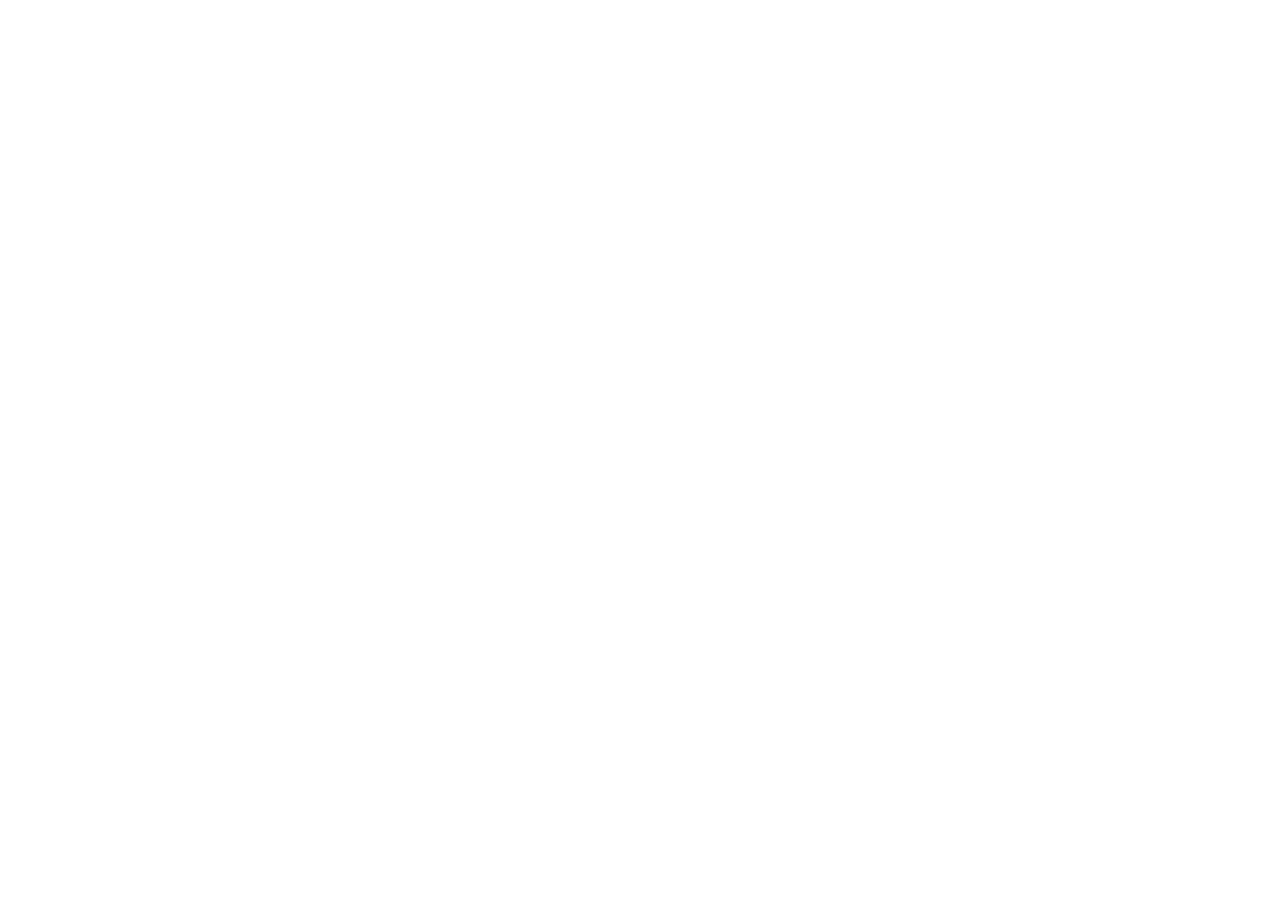
==== Dark-side.html @ d9f35049 "moved HTML elements" ====
<!DOCTYPE html>
<html>
  <head>
    <title>Dark Side</title>
    <link
      href="https://fonts.googleapis.com/css2?family=Poller+One&display=swap"
      rel="stylesheet"
    />
    <link rel="stylesheet" type="text/css" href="/Styles/Dark-side.css" />
  </head>
  <body>
    <audio
      src="/sounds/Star Wars Duel of The Fates TWO STEPS FROM HELL STYLE.mp3"
      id="my_audio"
    ></audio>
    <script type="text/javascript">
      window.onload = function () {
        document.getElementById("my_audio").play();
      };
    </script>

    <div class="dark-side">
      <div class="dark-lightsaber">
        <div class="dark-pommel-cap black-metal">
          <div style="--i: 0" class="segment silver"></div>
          <div style="--i: 1" class="segment silver"></div>
          <div style="--i: 2" class="segment silver"></div>
          <div style="--i: 3" class="segment silver"></div>
          <div style="--i: 4" class="segment silver"></div>
          <div style="--i: 5" class="segment silver"></div>
          <div style="--i: 6" class="segment silver"></div>
          <div style="--i: 7" class="segment silver"></div>
          <div style="--i: 8" class="segment silver"></div>
          <div style="--i: 9" class="segment silver"></div>
          <div style="--i: 10" class="segment silver"></div>
        </div>
        <div class="dark-grip metal">
          <div style="--i: 0" class="segment black"></div>
          <div style="--i: 1" class="segment black"></div>
          <div class="fin-top black"></div>
          <div class="fin-bottom black"></div>
          <div class="controls-holder black-metal"></div>
          <div class="dark-controls metal">
            <div class="slider black-metal"></div>
            <div class="button"></div>
            <div class="segment blue"></div>
            <div class="segment blue"></div>
            <div class="segment blue"></div>
            <div class="segment blue"></div>
            <div class="segment blue"></div>
            <div class="segment blue"></div>
          </div>
        </div>
        <div class="dark-hilt metal">
          <div class="hilt-vent"></div>
          <div class="hilt-vent"></div>
          <div class="rear-button">
            <div class="top"></div>
          </div>
        </div>
        <div class="dark-blade-emitter">
          <div class="bottom-element"></div>
          <div class="bottom-to-mid"></div>
          <div class="mid"></div>
          <div class="front"></div>
          <div class="front-triangle"></div>
          <div class="front-clip"></div>
        </div>
        <div class="dark-blade">
          <div class="dark-glow"></div>
          <div class="glow large"></div>
        </div>
      </div>
    </div>
  </body>
</html>
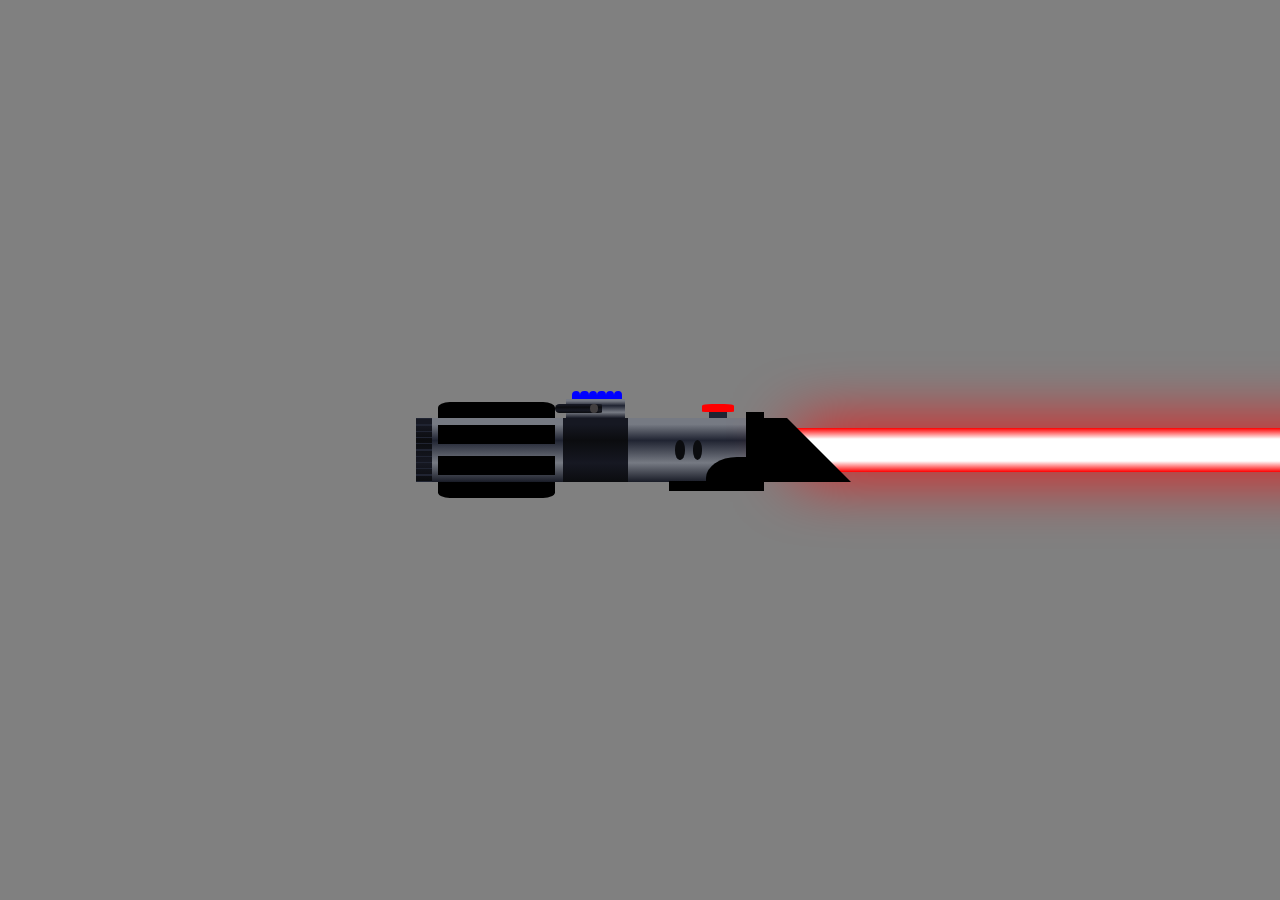
==== commit d3777311: "fixed the CSS directory" ====
--- a/Dark-side.html
+++ b/Dark-side.html
@@ -6,7 +6,7 @@
       href="https://fonts.googleapis.com/css2?family=Poller+One&display=swap"
       rel="stylesheet"
     />
-    <link rel="stylesheet" type="text/css" href="/Styles/Dark-side.css" />
+    <link rel="stylesheet" type="text/css" href="/Styles/dark-side.css" />
   </head>
   <body>
     <audio
--- a/Styles/dark-side.css
+++ b/Styles/dark-side.css
@@ -0,0 +1,586 @@
+*,
+*:before,
+*:after {
+  position: relative;
+  box-sizing: border-box;
+}
+
+.container,
+.light-side {
+  display: none;
+}
+
+html,
+body {
+  height: 100%;
+  width: 100%;
+  margin: 0;
+  padding: 0;
+  overflow: hidden;
+}
+
+body {
+  display: flex;
+  justify-content: center;
+  align-items: center;
+  background: grey;
+}
+
+.dark-lightsaber {
+  width: 35vw;
+  height: 5vw;
+  display: flex;
+  flex-direction: row;
+  align-items: center;
+}
+
+.dark-pommel-cap {
+  height: 100%;
+  width: 4%;
+  display: flex;
+  flex-direction: column;
+  justify-content: space-between;
+}
+
+.dark-pommel-cap>.segment {
+  height: 2%;
+  width: 100%;
+  background: #202432;
+}
+
+.dark-grip {
+  height: 100%;
+  width: 50%;
+  display: flex;
+  flex-direction: column;
+  justify-content: space-evenly;
+  align-items: flex-start;
+}
+
+.dark-grip>.segment {
+  background: black;
+  height: 30%;
+  width: 60%;
+  margin: 3%;
+}
+
+.dark-grip .fin-top {
+  position: absolute;
+  height: 25%;
+  width: 60%;
+  margin-left: 3%;
+  bottom: 100%;
+  background: black;
+  border-radius: 10% 10% 10% 10% / 36% 36% 0% 0%;
+  -webkit-border-radius: 10% 10% 10% 10% / 36% 36% 0% 0%;
+  -moz-border-radius: 10% 10% 10% 10% / 36% 36% 0% 0%;
+  -ms-border-radius: 10% 10% 10% 10% / 36% 36% 0% 0%;
+  -o-border-radius: 10% 10% 10% 10% / 36% 36% 0% 0%;
+}
+
+.dark-grip .fin-bottom {
+  position: absolute;
+  height: 25%;
+  width: 60%;
+  margin-left: 3%;
+  bottom: -25%;
+  background: black;
+  border-radius: 10% 10% 10% 10% / 0% 0% 36% 36%;
+  -webkit-border-radius: 10% 10% 10% 10% / 0% 0% 36% 36%;
+  -moz-border-radius: 10% 10% 10% 10% / 0% 0% 36% 36%;
+  -ms-border-radius: 10% 10% 10% 10% / 0% 0% 36% 36%;
+  -o-border-radius: 10% 10% 10% 10% / 0% 0% 36% 36%;
+}
+
+.controls-holder {
+  position: absolute;
+  height: 100%;
+  width: 33%;
+  left: 67%;
+}
+
+.dark-controls {
+  height: 30%;
+  width: 30%;
+  position: absolute;
+  left: 68.5%;
+  bottom: 100%;
+  display: flex;
+  flex-direction: row;
+  justify-content: center;
+  align-items: center;
+}
+
+.slider {
+  width: 80%;
+  height: 50%;
+  background: rgb(128, 117, 117);
+  position: absolute;
+  right: 40%;
+  border-radius: 10% 10% 10% 10% / 50% 10% 10% 50%;
+  -webkit-border-radius: 10% 10% 10% 10% / 50% 10% 10% 50%;
+  -moz-border-radius: 10% 10% 10% 10% / 50% 10% 10% 50%;
+  -ms-border-radius: 10% 10% 10% 10% / 50% 10% 10% 50%;
+  -o-border-radius: 10% 10% 10% 10% / 50% 10% 10% 50%;
+}
+
+.dark-controls>.segment {
+  position: relative;
+  height: 40%;
+  width: 15%;
+  background: blue;
+  bottom: 70%;
+  right: 5%;
+  border-radius: 50% 44% 50% 0% / 50% 50% 0% 50%;
+  -webkit-border-radius: 50% 44% 50% 0% / 50% 50% 0% 50%;
+  -moz-border-radius: 50% 44% 50% 0% / 50% 50% 0% 50%;
+  -ms-border-radius: 50% 44% 50% 0% / 50% 50% 0% 50%;
+  -o-border-radius: 50% 44% 50% 0% / 50% 50% 0% 50%;
+}
+
+.button {
+  opacity: 1;
+  background: #423f40;
+  height: 0.7vw;
+  width: 0.7vw;
+  left: 40%;
+  border-radius: 50%;
+  -webkit-border-radius: 50%;
+  -moz-border-radius: 50%;
+  -ms-border-radius: 50%;
+  -o-border-radius: 50%;
+}
+
+.dark-hilt {
+  height: 100%;
+  width: 30%;
+  display: flex;
+  align-items: center;
+}
+
+.hilt-vent {
+  width: 8%;
+  height: 30%;
+  margin-right: 7%;
+  left: 40%;
+  border-radius: 50%;
+  -webkit-border-radius: 50%;
+  -moz-border-radius: 50%;
+  -ms-border-radius: 50%;
+  -o-border-radius: 50%;
+  background: #0b0c0f;
+}
+
+.rear-button {
+  height: 10%;
+  width: 15%;
+  position: absolute;
+  left: 68.5%;
+  bottom: 100%;
+  background: #202432;
+}
+
+.top {
+  height: 120%;
+  width: 180%;
+  position: absolute;
+  left: -40%;
+  bottom: 100%;
+  background: red;
+  z-index: 2;
+  border-radius: 30% 30% 10% 10% / 23% 23% 5% 5%;
+  -webkit-border-radius: 30% 30% 10% 10% / 23% 23% 5% 5%;
+  -moz-border-radius: 30% 30% 10% 10% / 23% 23% 5% 5%;
+  -ms-border-radius: 30% 30% 10% 10% / 23% 23% 5% 5%;
+  -o-border-radius: 30% 30% 10% 10% / 23% 23% 5% 5%;
+}
+
+.dark-blade-emitter {
+  height: 100%;
+  width: 30%;
+  display: flex;
+  align-items: center;
+}
+
+.bottom-element {
+  position: absolute;
+  width: 80%;
+  height: 15%;
+  background: black;
+  bottom: -14%;
+  left: -65%;
+  z-index: 1;
+}
+
+.bottom-to-mid {
+  position: absolute;
+  height: 40%;
+  width: 35%;
+  left: -34%;
+  bottom: -1%;
+  z-index: 1;
+  background: black;
+  border-radius: 75% 0% 50% 0% / 82% 50% 0% 0%;
+  -webkit-border-radius: 75% 0% 50% 0% / 82% 50% 0% 0%;
+  -moz-border-radius: 75% 0% 50% 0% / 82% 50% 0% 0%;
+  -ms-border-radius: 75% 0% 50% 0% / 82% 50% 0% 0%;
+  -o-border-radius: 75% 0% 50% 0% / 82% 50% 0% 0%;
+}
+
+.mid {
+  height: 120%;
+  width: 15.5%;
+  background: black;
+  z-index: 1;
+}
+
+.front {
+  height: 100%;
+  width: 19%;
+  border-left: 0.7px solid black;
+  background: black;
+  z-index: 1;
+}
+
+.front-triangle {
+  height: 0%;
+  width: 0%;
+  z-index: 2;
+  border-bottom: 5vw solid black;
+  border-right: 5vw solid transparent;
+}
+
+.dark-blade {
+  position: absolute;
+  height: 70%;
+  width: 300%;
+  left: 85%;
+  z-index: 0;
+  background: linear-gradient(to bottom, red, white 25%, white 75%, red);
+  border-top-right-radius: 10vw;
+  border-bottom-right-radius: 10vw;
+}
+
+.glow {
+  border: inherit;
+  position: absolute;
+  top: 0;
+  left: 0;
+  width: 100%;
+  height: 100%;
+  box-shadow: 0 0 5vw red;
+  border-radius: inherit;
+  -webkit-border-radius: inherit;
+  -moz-border-radius: inherit;
+  -ms-border-radius: inherit;
+  -o-border-radius: inherit;
+}
+
+.light-blade>.glow.large {
+  box-shadow: 0 0 40vw red;
+  opacity: 0.75%;
+}
+
+/* set the metal gradients for the lightsaber. This gives it the matallic look we want. We will define these here and then apply them to the different components as classes in the HTML */
+
+.metal {
+  background: linear-gradient(to bottom,
+      #767a83 10%,
+      #202432 35%,
+      #767a83 70%,
+      #191c27);
+}
+
+.black {
+  background: linear-gradient(to bottom,
+      #161822 10%,
+      #0b0c0f 35%,
+      #161822 70%,
+      #0b0c0f);
+}
+
+.black-metal {
+  background: linear-gradient(to bottom,
+      #161822 10%,
+      #0b0c0f 35%,
+      #161822 70%,
+      #0b0c0f);
+}
+
+.copper {
+  background: linear-gradient(to bottom,
+      #70413a 10%,
+      #90645a 35%,
+      #70413a 70%,
+      #401f21);
+}
+
+/* Here is where we set our animations. This is where all the magic happens. Buckle up. There is a LOT of animating to do... */
+
+/* root sets our total animation style and time 
+I used cubic-bezier for this as it helps smooth out the animation of the individual elements so they are not choppy https://www.w3schools.com/cssref/func_cubic-bezier.asp*/
+:root {
+  --ease: cubic-bezier(0.5, 0, 0.2, 1);
+  --duration: 10s;
+  --speed: 0.75;
+}
+
+/* I decided to create animation variables for the animation delay, animation duration, and animation timing function for all elements using the "*" selector. This was my first time using a timing function. It should be noted that these variables are created here but the values will be defined on each individual object. 
+https://www.w3schools.com/cssref/css3_pr_animation-delay.asp
+https://www.w3schools.com/cssref/css3_pr_animation-duration.asp
+https://www.w3schools.com/cssref/css3_pr_animation-timing-function.asp 
+I almost forgot that I have to create an animation fill-mode here. This hides the elements from the screen so they are not visable until their animation is run. This is pretty cool! I was today years old when I discovered this!
+https://www.w3schools.com/cssref/css3_pr_animation-fill-mode.asp
+*/
+* {
+  animation-delay: var(--delay);
+  animation-duration: var(--duration);
+  animation-timing-function: var(--ease);
+  animation-fill-mode: both;
+}
+
+.dark-pommel-cap {
+  --delay: 0s;
+  --duration: 1s;
+  animation-name: reverse-enter, fade-in;
+}
+
+.dark-pommel-cap>.segment {
+  --delay: 0.25s;
+  --duration: 0.75s;
+  animation-name: reverse-enter, fade-in;
+}
+
+.dark-grip {
+  --delay: 0.5s;
+  --duration: 1s, 0.5s;
+  animation-name: enter, fade-in;
+}
+
+.dark-grip>.segment {
+  --delay: 0.8s;
+  --duration: 1s;
+  animation-name: enter, fade-in;
+}
+
+.dark-grip .fin-top,
+.fin-bottom {
+  --delay: 0.8s;
+  --duration: 1s;
+  animation-name: reverse-enter, fade-in;
+}
+
+.dark-controls {
+  --delay: 1.25s;
+  --duration: 1s, 0.5s;
+  animation-name: slide-down, fade-in;
+}
+
+.dark-controls>.segment {
+  --delay: 1.5s;
+  --duration: 0.8s;
+  animation-name: slide-up, fade-in;
+}
+
+.dark-hilt {
+  --delay: 2s;
+  --duration: 1s;
+  animation-name: enter, fade-in;
+}
+
+.dark-hilt>.hilt-vent {
+  --delay: 3s;
+  --duration: 0.75s;
+  animation-name: fade-in;
+}
+
+.dark-hilt .rear-button {
+  --delay: 3.2s;
+  --duration: 1s;
+  animation-name: slide-down, fade-in;
+}
+
+.bottom-element,
+.bottom-to-mid,
+.mid,
+.front {
+  --delay: 3.4s;
+  --duration: 1s;
+  animation-name: slide-up, fade-in;
+}
+
+.dark-lightsaber {
+  animation-name: lightsaber, lightsaber-out;
+  animation-fill-mode: backwards, forwards;
+  --ease: cubic-bezier(0.5, 0, 0.2, 1), cubic-bezier(0.82, -0.38, 0.14, 1.35);
+  --delay: 0s, 10s;
+  --duration: 10s, 1s;
+}
+
+.dark-blade,
+.front-triangle {
+  --delay: 4.5s;
+  --duration: 1s, 1s;
+  transform-origin: left center;
+  animation-name: blade, fade-in;
+}
+
+.dark-blade .glow {
+  --delay: 4.5s;
+  --duration: 3s;
+  --ease: linear;
+  animation-name: flicker;
+  animation-iteration-count: infinite;
+}
+
+/* setting the keyframes for our animations */
+
+@keyframes scale-up {
+  from {
+    transform: scale(0);
+  }
+}
+
+@keyframes fade-in {
+  from {
+    opacity: 0;
+  }
+
+  to {
+    opacity: 1;
+  }
+}
+
+@keyframes enter {
+  from {
+    transform: translateX(10vw);
+    -webkit-transform: translateX(10vw);
+    -moz-transform: translateX(10vw);
+    -ms-transform: translateX(10vw);
+    -o-transform: translateX(10vw);
+  }
+
+  to {
+    transform: none;
+    -webkit-transform: none;
+    -moz-transform: none;
+    -ms-transform: none;
+    -o-transform: none;
+  }
+}
+
+@keyframes reverse-enter {
+  from {
+    transform: translateX(-10vw);
+    -webkit-transform: translateX(-10vw);
+    -moz-transform: translateX(-10vw);
+    -ms-transform: translateX(-10vw);
+    -o-transform: translateX(-10vw);
+  }
+
+  to {
+    transform: none;
+    -webkit-transform: none;
+    -moz-transform: none;
+    -ms-transform: none;
+    -o-transform: none;
+  }
+}
+
+@keyframes slide-down {
+  from {
+    transform: translateY(-10vw);
+    -webkit-transform: translateY(-10vw);
+    -moz-transform: translateY(-10vw);
+    -ms-transform: translateY(-10vw);
+    -o-transform: translateY(-10vw);
+  }
+
+  to {
+    transform: none;
+    -webkit-transform: none;
+    -moz-transform: none;
+    -ms-transform: none;
+    -o-transform: none;
+  }
+}
+
+@keyframes slide-up {
+  from {
+    transform: translateY(10vw);
+    -webkit-transform: translateY(10vw);
+    -moz-transform: translateY(10vw);
+    -ms-transform: translateY(10vw);
+    -o-transform: translateY(10vw);
+  }
+
+  to {
+    transform: none;
+    -webkit-transform: none;
+    -moz-transform: none;
+    -ms-transform: none;
+    -o-transform: none;
+  }
+}
+
+@keyframes lightsaber {
+  from {
+    transform: translateX(10%);
+  }
+
+  22% {
+    transform: translateX(-15%);
+  }
+
+  30% {
+    transform: translateX(-30%);
+  }
+
+  45% {
+    transform: translateX(-40%) scale(0.9);
+    animation-timing-function: cubic-bezier(0.7, 0, 0, 1);
+  }
+
+  55%,
+  to {
+    transform: translateX(-100%) scale(0.7);
+    -webkit-transform: translateX(-100%) scale(0.7);
+    -moz-transform: translateX(-100%) scale(0.7);
+    -ms-transform: translateX(-100%) scale(0.7);
+    -o-transform: translateX(-100%) scale(0.7);
+  }
+}
+
+@keyframes lightsaber-out {
+  from {
+    transform: translateX(-100%) scale(0.7);
+  }
+
+  to {
+    transform: translateX(-100%) scale(0.7);
+  }
+}
+
+@keyframes blade {
+  from {
+    transform: scaleX(0);
+  }
+}
+
+@keyframes flicker {
+  20% {
+    opacity: 0.5;
+  }
+
+  40% {
+    opacity: 0.7;
+  }
+
+  60% {
+    opacity: 0.2;
+  }
+
+  80% {
+    opacity: 0.6;
+  }
+}